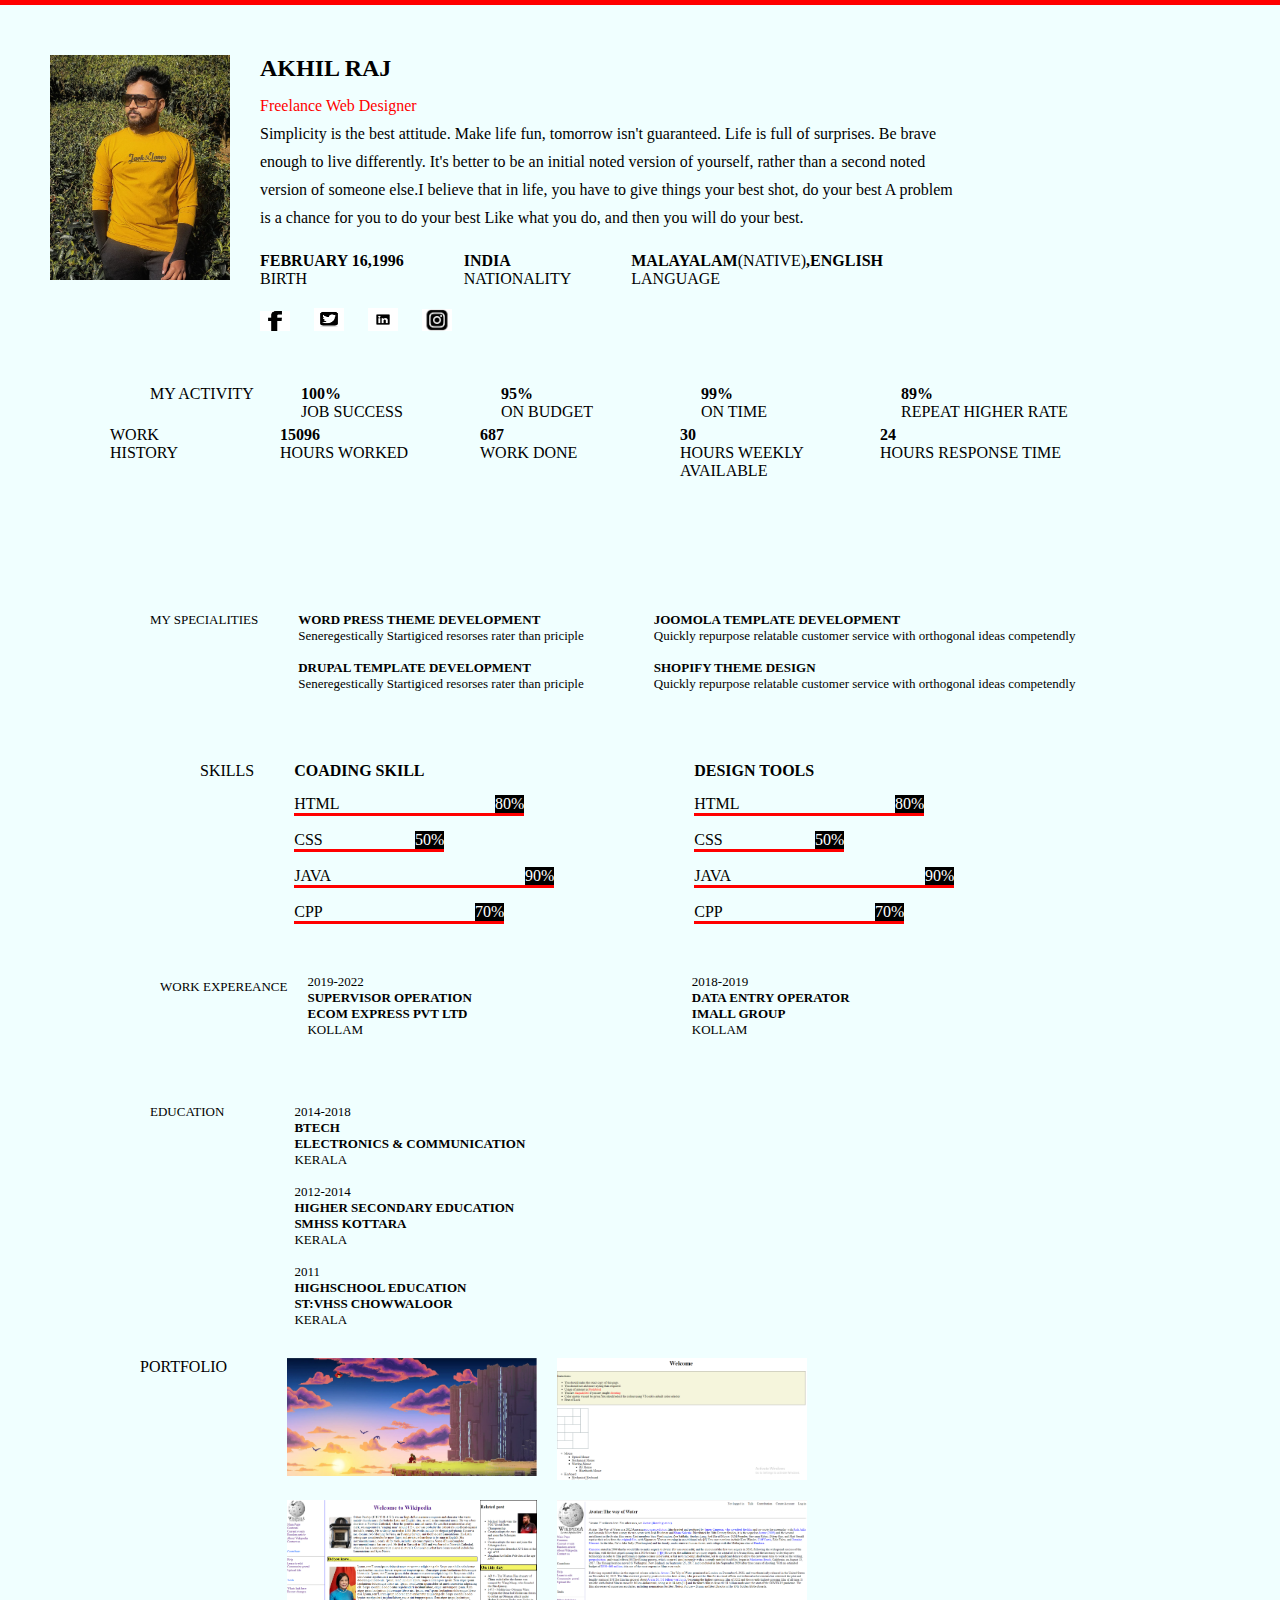
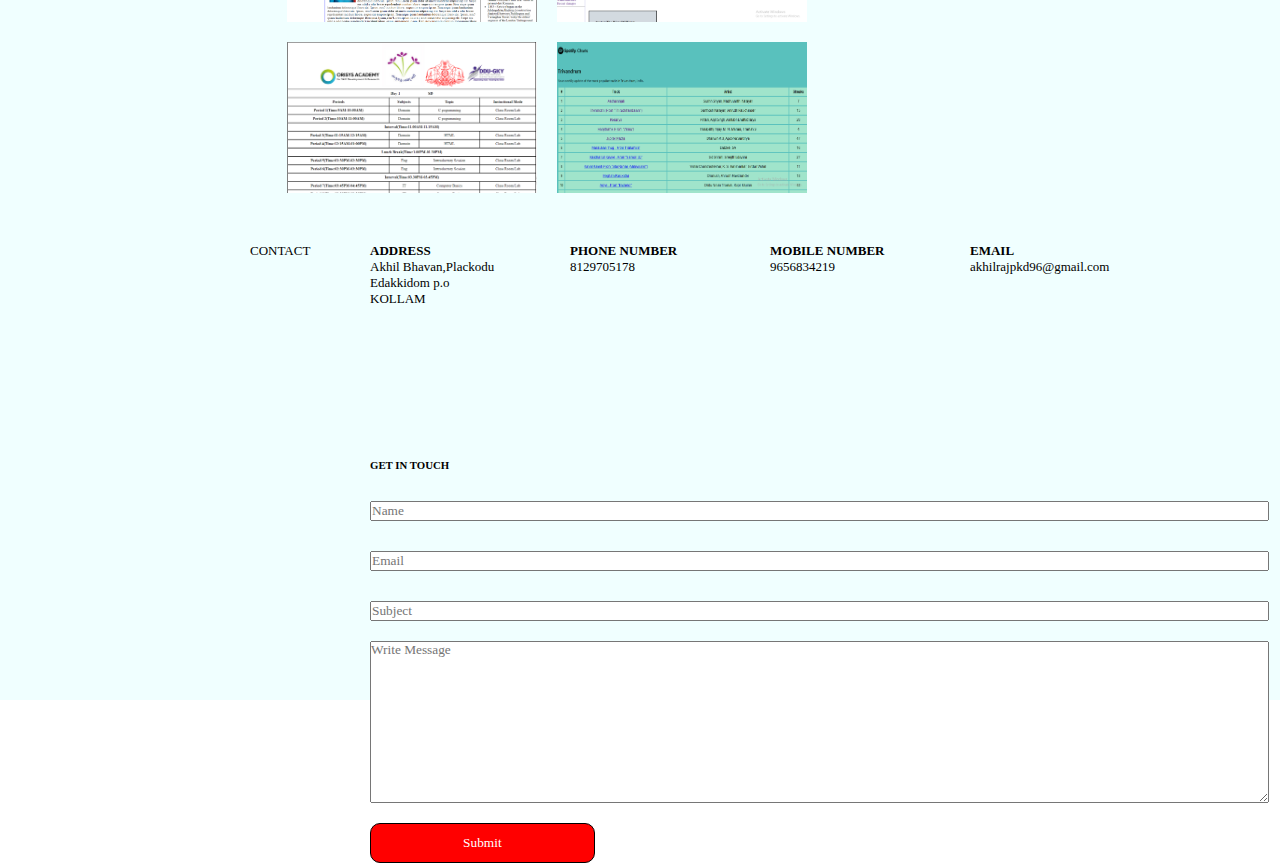
==== index.html @ 4f8849be "first commit" ====
<!DOCTYPE html>
<html lang="en">
    <head>
        <meta charset="UTF-8" />
        <meta http-equiv="X-UA-Compatible" content="IE=edge" />
        <meta name="viewport" content="width=device-width, initial-scale=1.0" />
        <title>PROFILE</title>

        <link rel="stylesheet" href="css/style.css" />
    </head>
    <body>
        <div class="container">
            <!-- <div class="top"></div> -->
            <div class="header">
                <div class="image">
                    <img src="images/img.jpeg" class="img1" />
                </div>
                <div class="head">
                    <div class="article">
                        <h2>AKHIL RAJ</h2>
                        <p class="name">Freelance Web Designer</p>
                        <p>
                            Simplicity is the best attitude. Make life fun,
                            tomorrow isn't guaranteed. Life is full of
                            surprises. Be brave enough to live differently. It's
                            better to be an initial noted version of yourself,
                            rather than a second noted version of someone else.I
                            believe that in life, you have to give things your
                            best shot, do your best A problem is a chance for
                            you to do your best Like what you do, and then you
                            will do your best.
                        </p>
                    </div>
                    <div class="row">
                        <div>
                            <p><strong>FEBRUARY 16,1996</strong><br />BIRTH</p>
                        </div>
                        <div>
                            <p><strong>INDIA</strong><br />NATIONALITY</p>
                        </div>
                        <div>
                            <p>
                                <strong>MALAYALAM</strong>(NATIVE)<strong
                                    >,ENGLISH</strong
                                ><br />LANGUAGE
                            </p>
                        </div>
                    </div>
                    <!--row div closed-->
                    <div class="social">
                        <img src="images/face.png" class="img2" />
                        <img src="images/twi.png" class="img3" />
                        <img src="images/link.png" class="img4" />
                        <img src="images/insta.png " class="img5" />
                    </div>
                </div>
            </div>
            <!-- head div closed -->
            <div class="flux">
                <!-- <div class="activity"> -->
                <div class="class1">
                    <p>MY ACTIVITY</p>
                </div>
                <div class="innerflux">
                    <div class="space">
                        <p><strong>100%</strong><br />JOB SUCCESS</p>
                    </div>
                    <div class="space">
                        <p><strong>95%</strong><br />ON BUDGET</p>
                    </div>
                    <div class="space">
                        <p><strong>99%</strong><br />ON TIME</p>
                    </div>
                    <div class="space">
                        <p><strong>89%</strong><br />REPEAT HIGHER RATE</p>
                    </div>
                </div>
            </div>

            <div class="work">
                <div class="class2">
                    <p>WORK HISTORY</p>
                </div>
                <div class="workhistory">
                    <!-- <div class="workhistory1"> -->
                    <div class="space">
                        <p><strong>15096</strong><br />HOURS WORKED</p>
                    </div>
                    <div class="space">
                        <p><strong>687</strong><br />WORK DONE</p>
                    </div>
                    <div class="space">
                        <p><strong>30</strong><br />HOURS WEEKLY AVAILABLE</p>
                    </div>
                    <div class="space">
                        <p><strong>24</strong><br />HOURS RESPONSE TIME</p>
                    </div>
                    <!-- </div> -->
                </div>
            </div>

            <div class="special">
                <div class="myspecial">
                    <div class="spec1">
                        <p>MY SPECIALITIES</p>
                    </div>

                    <div class="word">
                        <p>
                            <strong>WORD PRESS THEME DEVELOPMENT</strong><br />
                            Seneregestically Startigiced resorses rater than
                            priciple
                        </p>
                        <br />
                        <p>
                            <strong>DRUPAL TEMPLATE DEVELOPMENT</strong><br />
                            Seneregestically Startigiced resorses rater than
                            priciple
                        </p>
                    </div>

                    <div class="word1">
                        <p>
                            <strong>JOOMOLA TEMPLATE DEVELOPMENT</strong
                            ><br />Quickly repurpose relatable customer service
                            with orthogonal ideas competendly
                        </p>
                        <br />
                        <p>
                            <strong>SHOPIFY THEME DESIGN</strong><br />Quickly
                            repurpose relatable customer service with orthogonal
                            ideas competendly
                        </p>
                    </div>
                </div>
            </div>
            <!-- special div closed -->
            <div class="skills">
                <div class="skill1">
                    <p>SKILLS</p>
                </div>

                <div class="skill2">
                    <div>
                        <h4>COADING SKILL</h4>

                        <div class="skill2-right" style="width: 230px">
                            <p class="skill-5">HTML</p>
                            <div class="skill-4">80%</div>
                        </div>
                        <div class="skill2-right" style="width: 150px">
                            <p class="skill-5">CSS</p>
                            <div class="skill-4">50%</div>
                        </div>
                        <div class="skill2-right" style="width: 260px">
                            <p class="skill-5">JAVA</p>
                            <div class="skill-4">90%</div>
                        </div>
                        <div class="skill2-right" style="width: 210px">
                            <p class="skill-5">CPP</p>
                            <div class="skill-4">70%</div>
                        </div>
                    </div>
                </div>
                <!-- skill 2 div closed -->
                <div class="skill3">
                    <div>
                        <h4>DESIGN TOOLS</h4>
                        <div class="skill2-right" style="width: 230px">
                            <p class="skill-5">HTML</p>
                            <div class="skill-4">80%</div>
                        </div>
                        <div class="skill2-right" style="width: 150px">
                            <p class="skill-5">CSS</p>
                            <div class="skill-4">50%</div>
                        </div>
                        <div class="skill2-right" style="width: 260px">
                            <p class="skill-5">JAVA</p>
                            <div class="skill-4">90%</div>
                        </div>
                        <div class="skill2-right" style="width: 210px">
                            <p class="skill-5">CPP</p>
                            <div class="skill-4">70%</div>
                        </div>
                    </div>
                </div>
            </div>

            <!-- skills div closed -->

            <div class="special">
                <div class="myspecial">
                    <div class="work">
                        <p>WORK EXPEREANCE</p>
                    </div>

                    <div class="work1">
                        <p>
                            2019-2022
                            <br />
                            <strong
                                >SUPERVISOR OPERATION<br />ECOM EXPRESS PVT
                                LTD</strong
                            ><br />KOLLAM
                        </p>
                        <br />
                    </div>

                    <div class="work2">
                        <p>
                            2018-2019<br />
                            <strong
                                >DATA ENTRY OPERATOR<br />IMALL GROUP</strong
                            >
                            <br />
                            KOLLAM
                        </p>
                        <br />
                    </div>
                </div>
            </div>

            <div class="special">
                <div class="myspecial">
                    <div class="spec1">
                        <p>EDUCATION</p>
                    </div>

                    <div class="word">
                        <p class="edu1">
                            2014-2018
                            <br />
                            <strong
                                >BTECH<br />ELECTRONICS & COMMUNICATION </strong
                            ><br />KERALA
                        </p>
                        <br />
                        <p class="edu2">
                            2012-2014<br />
                            <strong
                                >HIGHER SECONDARY EDUCATION<br />SMHSS
                                KOTTARA</strong
                            >
                            <br />
                            KERALA
                        </p>
                        <br />
                        <p class="edu2">
                            2011<br />
                            <strong
                                >HIGHSCHOOL EDUCATION<br />ST:VHSS
                                CHOWWALOOR</strong
                            >
                            <br />
                            KERALA
                        </p>
                    </div>

                    <div class="web">
                        <br />
                    </div>
                </div>
            </div>
            <!-- special div closed -->

            <div class="port1">
                <div class="portfolio">
                    <p>PORTFOLIO</p>
                </div>

                <div class="port">
                    <a href="https://akhil-raj8129.github.io/Task">
                        <img src="images/scr1.png" class="scr1"
                    /></a>

                    <img src="images/scr2.png" class="scr1" />

                    <img src="images/scr3.png" class="scr1" />

                    <img src="images/scr4.png" class="scr1" />
                    <img src="images/scr5.png" class="scr1" />

                    <img src="images/scr6.png" class="scr1" />
                </div>
            </div>

            <div class="history">
                <div class="class2">
                    <p>CONTACT</p>
                </div>
                <div class="space">
                    <p>
                        <strong>ADDRESS</strong><br />Akhil Bhavan,Plackodu<br />Edakkidom
                        p.o <br />KOLLAM
                    </p>
                </div>
                <div class="space">
                    <p><strong>PHONE NUMBER</strong><br />8129705178</p>
                </div>
                <div class="space">
                    <p><strong>MOBILE NUMBER</strong><br />9656834219</p>
                </div>
                <div class="space">
                    <p><strong>EMAIL</strong><br />akhilrajpkd96@gmail.com</p>
                </div>
            </div>
            <div class="history">
                <div class="class2"></div>

                <div class="form">
                    <div class="last">
                        <div class="input">
                            <h5>GET IN TOUCH</h5>
                            <input
                                type="text"
                                placeholder="Name"
                                class="name"
                            />
                            <input
                                type="text"
                                placeholder="Email"
                                class="name"
                            />
                            <input
                                type="text"
                                placeholder="Subject"
                                class="name"
                            />
                            <textarea
                                name="name"
                                id=""
                                cols="100"
                                rows="10"
                                placeholder="Write Message"
                            ></textarea>
                            <button>Submit</button>
                        </div>
                    </div>
                </div>
            </div>

            <!-- header div closed -->
        </div>
        <!-- main div closed-->
    </body>
</html>
---- css/style.css ----
* {
    font-family: calibri;
    margin: 0;
    padding: 0;
    box-sizing: border-box;
    /* border: 1px solid; */
}

.container {
    /* margin-left: 20px; */
    /* margin-right: 20px; */
    background-color: azure;
    /* height: 2000px; */
    /* width: 100%; */
    height: 2300px;
    border-top: 5px solid red;
}

.header {
    width: 1100px;
    margin-left: 50px;

    display: flex;
    gap: 30px;
}
.article {
    /* margin-left: 200px; */
    width: 700px;
    margin-top: 50px;
}
.article p {
    line-height: 28px;
}
.image {
    margin-top: 50px;
    /* border: 1px solid blue; */
    width: 180px;
}
.img1 {
    /* width: 200px; */
    /* height: 250px; */
    width: 100%;
}
.head {
    /* border: 1px solid red; */

    /* margin-left: 100px; */
    /* margin-right: 100px; */
}
.name {
    color: red;
    margin-top: 10px;
}
.row {
    display: flex;
    /* margin-left: 200px; */
    flex-direction: row;
    gap: 60px;
    margin-top: 20px;
}
.social {
    /* width: 500px; */
    /* margin-left: 200px; */
    margin-top: 20px;
    margin-bottom: 50px;
}
.social img {
    margin-right: 20px;
}
.img2 {
    width: 30px;

    height: 20px;
}
.img3 {
    width: 30px;

    height: 23px;
}
.img4 {
    width: 30px;
    height: 23px;
}
.img5 {
    width: 30px;
}
.space {
    width: 200px;
}
.class1 {
    width: 150px;
    margin-top: 0px;
}
.class2 {
    width: 120px;
    /* border: 2px solid yellow; */
    margin-bottom: 100px;
    margin-left: 100px;
    text-align: left;
}
.activity {
    /* display: flex; */
    margin-left: 150px;
    font-size: small;

    /* gap: 80px; */
    /* margin-top: 50px; */
}
.history {
    /* border: 2px solid red; */
    display: flex;
    margin-left: 150px;
    /* gap: 50px; */
    margin-top: 50px;
    font-size: small;
}
.special {
    /* border: 2px solid red; */
    display: flex;
    margin-left: 150px;
    gap: 80px;
    margin-top: 50px;
    font-size: small;
}
.work {
    display: flex;
    /* border: 2px solid blue; */
    margin-top: 5px;
}
.myspecial {
    display: flex;
}
.word {
    /* border: 2px solid orange; */
    margin-left: 40px;
    margin-right: 70px;
}
.word1 {
    /* border: 2px solid orange; */
    height: 150px;
}
.html {
    border-bottom: 4px solid red;
    width: 270px;
}
.css {
    border-bottom: 4px solid red;
    width: 350px;
}
.php {
    border-bottom: 4px solid red;
    width: 320px;
}
.java {
    border-bottom: 4px solid red;
    width: 240px;
}
.skills {
    display: flex;
    /* margin-left: 200px; */
}

.photo {
    border-bottom: 4px solid red;
    width: 350px;
}
.illu {
    border-bottom: 4px solid red;
    width: 280px;
}
.ske {
    border-bottom: 4px solid red;
    width: 250px;
}
.mac {
    border-bottom: 4px solid red;
    width: 200px;
}
.skills {
    /* width: 1500px; */
}
.skill1 {
    margin-left: 200px;
}
.skill2 {
    position: relative;
    margin-left: 40px;
}
.skill3 {
    position: relative;
    margin-left: 140px;
}
.skill2-right {
    position: relative;
    border-bottom: solid red;
    width: 300px;
    margin-top: 15px;
}
.skill-4,
.skill-5 {
    display: inline;
}
.skill-4 {
    background-color: black;
    color: white;
    position: absolute;
    right: 0;
}
.per-1 {
    position: absolute;
    color: #fff;
    background-color: #000;
    border: solid 1px;
    width: 35px;
    height: 20px;
    left: 270px;
    top: 0%;
    right: 0;
}
.per-2 {
    position: absolute;
    color: #fff;
    background-color: #000;
    border: solid 1px;
    width: 35px;
    height: 20px;
    left: 350px;
    top: 34%;
}
.per-3 {
    position: absolute;
    color: #fff;
    background-color: #000;
    border: solid 1px;
    width: 35px;
    height: 20px;
    left: 320px;
    top: 50%;
}
.per-4 {
    position: absolute;
    color: #fff;
    background-color: #000;
    border: solid 1px;
    width: 35px;
    height: 20px;
    left: 240px;
    top: 68%;
}
.per-5 {
    position: absolute;
    color: #fff;
    background-color: #000;
    border: solid 1px;
    width: 35px;
    height: 20px;
    left: 350px;
    top: 30%;
}
.per-6 {
    position: absolute;
    color: #fff;
    background-color: #000;
    border: solid 1px;
    width: 35px;
    height: 20px;
    left: 280px;
    top: 48%;
}
.per-7 {
    position: absolute;
    color: #fff;
    background-color: #000;
    border: solid 1px;
    width: 35px;
    height: 20px;
    left: 250px;
    top: 70%;
}
.per-8 {
    position: absolute;
    color: #fff;
    background-color: #000;
    border: solid 1px;
    width: 35px;
    height: 20px;
    left: 200px;
    top: 48%;
}

.web {
    margin-left: 150px;
}
.work {
    margin-left: 10px;
    /* display: flex; */
}
.work1 {
    margin-left: 20px;
}
.work2 {
    margin-left: 220px;
}
.edu1 {
    margin-left: 30px;
}
.edu2 {
    margin-left: 30px;
}
.mark {
    border: 2px solid green;
    display: flex;
    width: 1000px;
    margin-right: 50px;
}
.market {
    border: 2px solid red;
    margin-right: 10px;
}
.market1 {
    border: 2px solid red;
    margin-left: 1px;
}
.market2 {
    border: 2px solid red;
    margin-left: 40px;
}
.port {
    display: flex;
    flex-wrap: wrap;
    gap: 20px;
    width: 60%;
    margin-left: 50px;
    /* border: 1px solid green; */
}
.port1 {
    display: flex;
    gap: 10px;
    margin-top: 30px;
    /* border: 1px solid red; */
}
.scr1 {
    width: 250px;
}
.scr1:hover {
    position: absolute;
    top: 1285px;
    height: 300px;
    right: 150px;
    width: 800px;
    border-radius: 10px;
}

.portfolio {
    /* border: 2px solid red; */
    margin-left: 140px;
}
.form {
    display: flex;
    gap: 30px;
    margin-top: 50px;
}
.input {
    width: 400%;
    display: flex;
    flex-direction: column;
    gap: 20px;
    /* background-color: #eef1ff; */
}

.last {
    width: 30%;
}
button {
    width: 25%;
    background-color: red;
    color: white;
    height: 40px;
    border: 1px solid black;
    border-radius: 10px;
}
/* creating flux for the work  */
.flux {
    display: flex;
    /* margin-top: 50px;
   

    border: 1px solid blue; */
    margin-left: 150px;
}
.innerflux {
    /* border: 2px solid yellow; */
    display: flex;
    margin-left: 1px;
}
.gap {
    gap: 30px;
}
.workhistory {
    /* border: 2px solid red; */
    width: 900px;
    display: flex;
    margin-left: 50px;
}
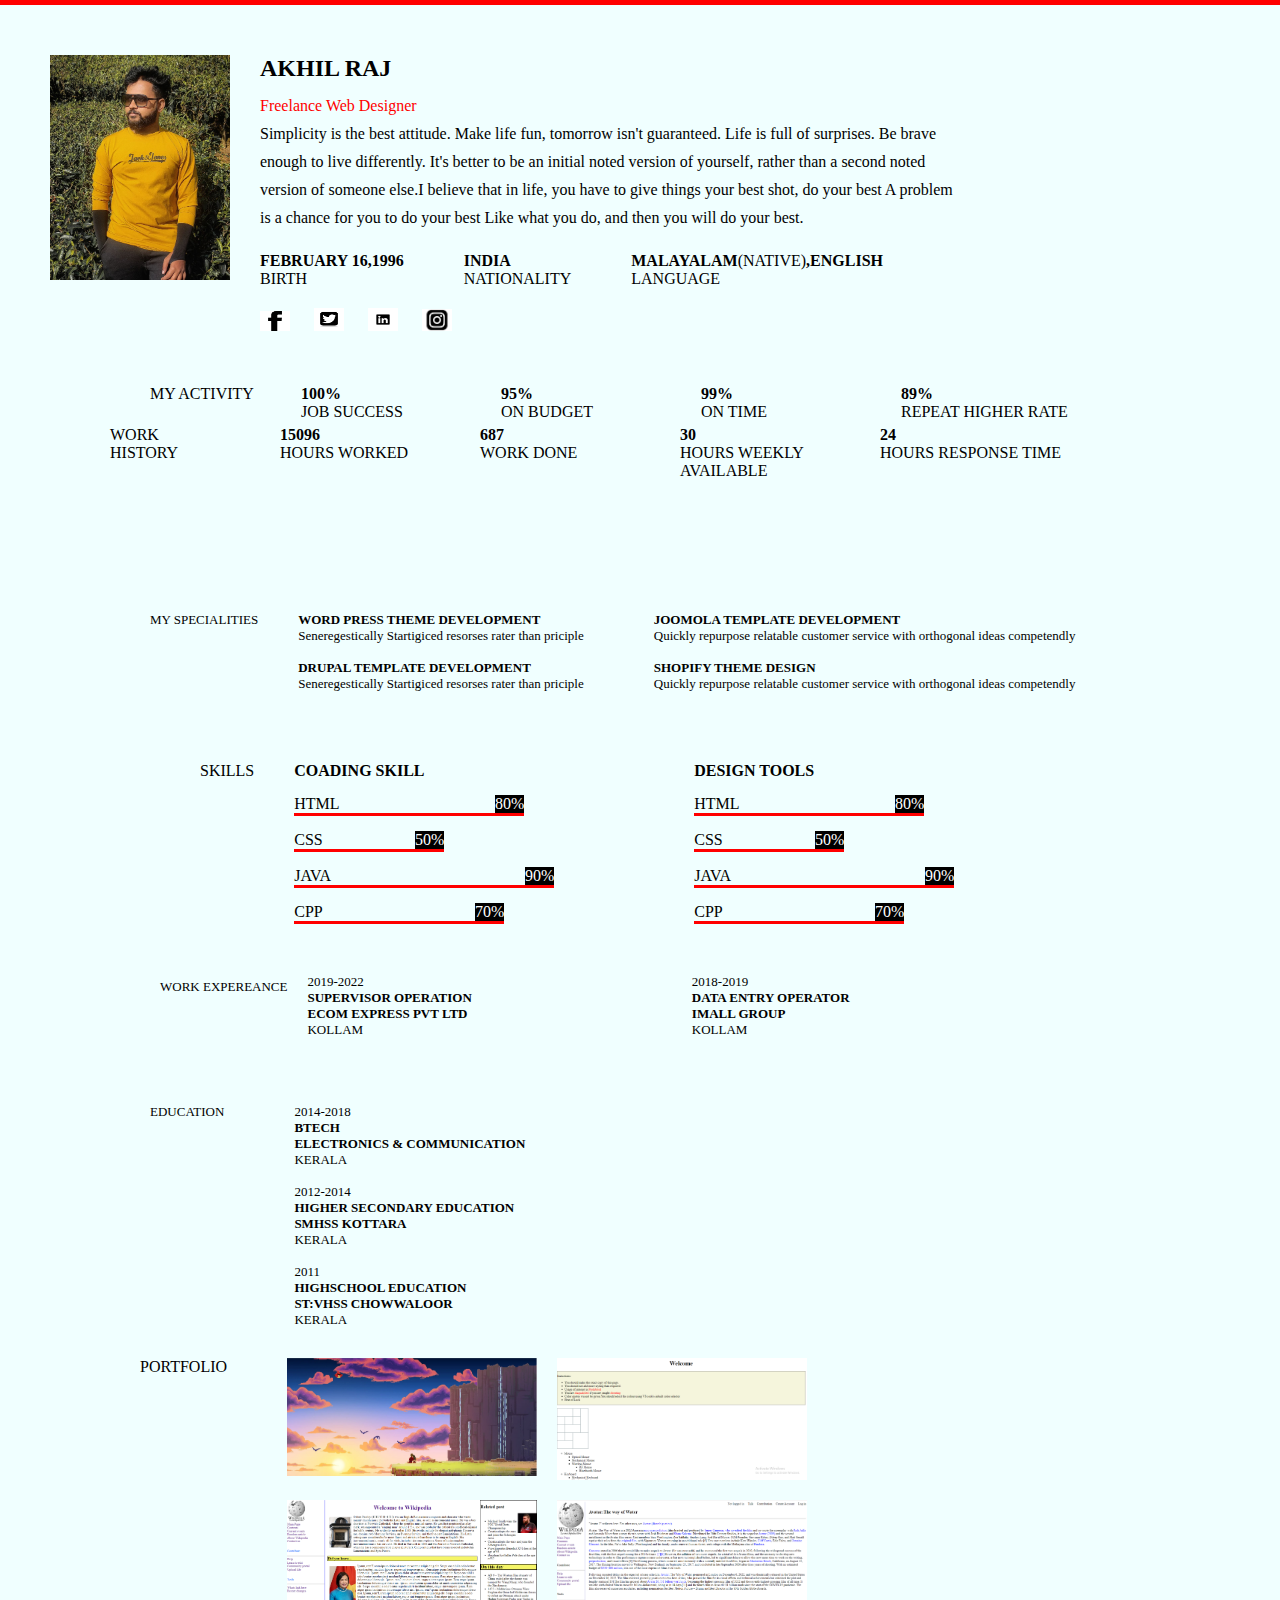
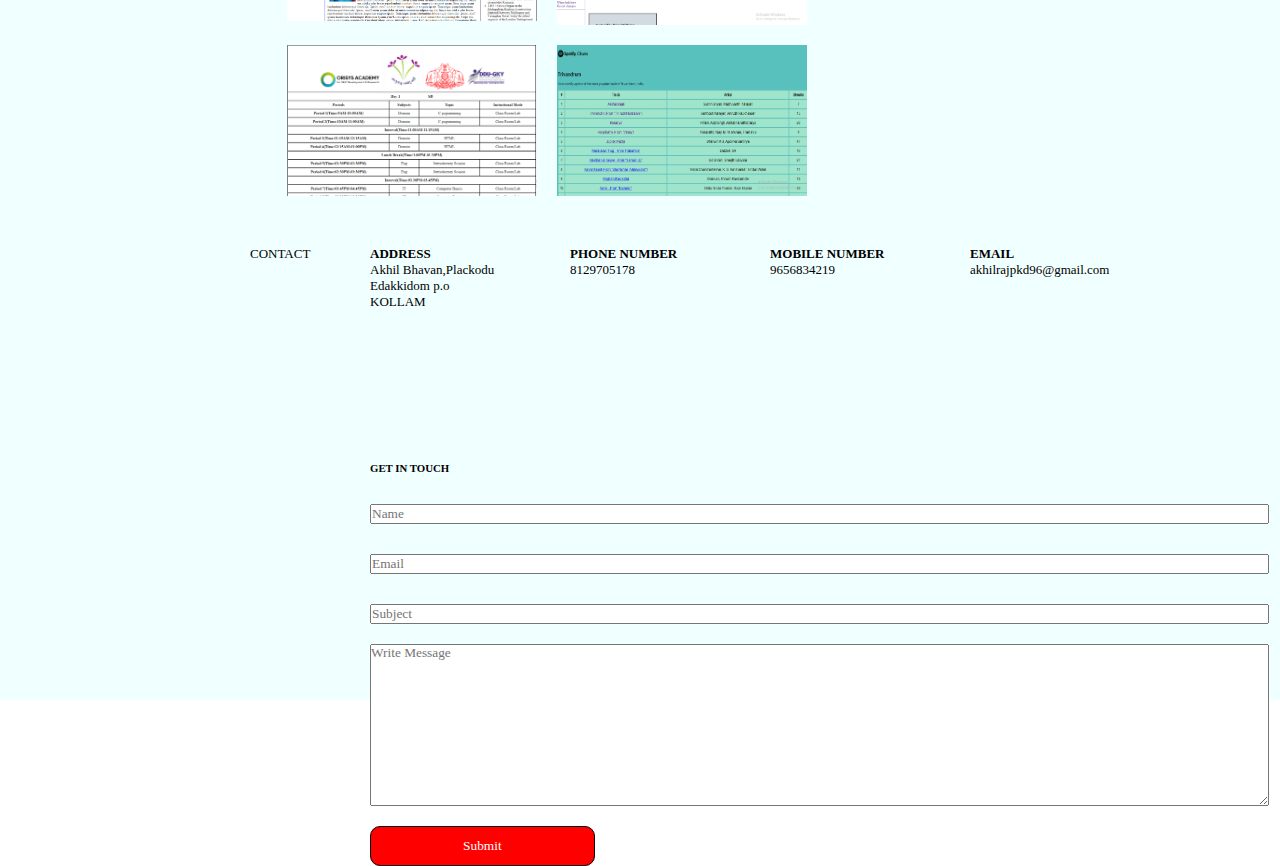
==== commit 6224cbfa: "edited" ====
--- a/index.html
+++ b/index.html
@@ -269,13 +269,13 @@
                 </div>
 
                 <div class="port">
-                    <a href="https://akhil-raj8129.github.io/Task">
+                    <a href="https://akhil-raj8129.github.io/angrybird/">
                         <img src="images/scr1.png" class="scr1"
                     /></a>
-
                     <img src="images/scr2.png" class="scr1" />
-
-                    <img src="images/scr3.png" class="scr1" />
+                    <a href="https://akhil-raj8129.github.io/Wikipedia/">
+                        <img src="images/scr3.png" class="scr1"
+                    /></a>
 
                     <img src="images/scr4.png" class="scr1" />
                     <img src="images/scr5.png" class="scr1" />
